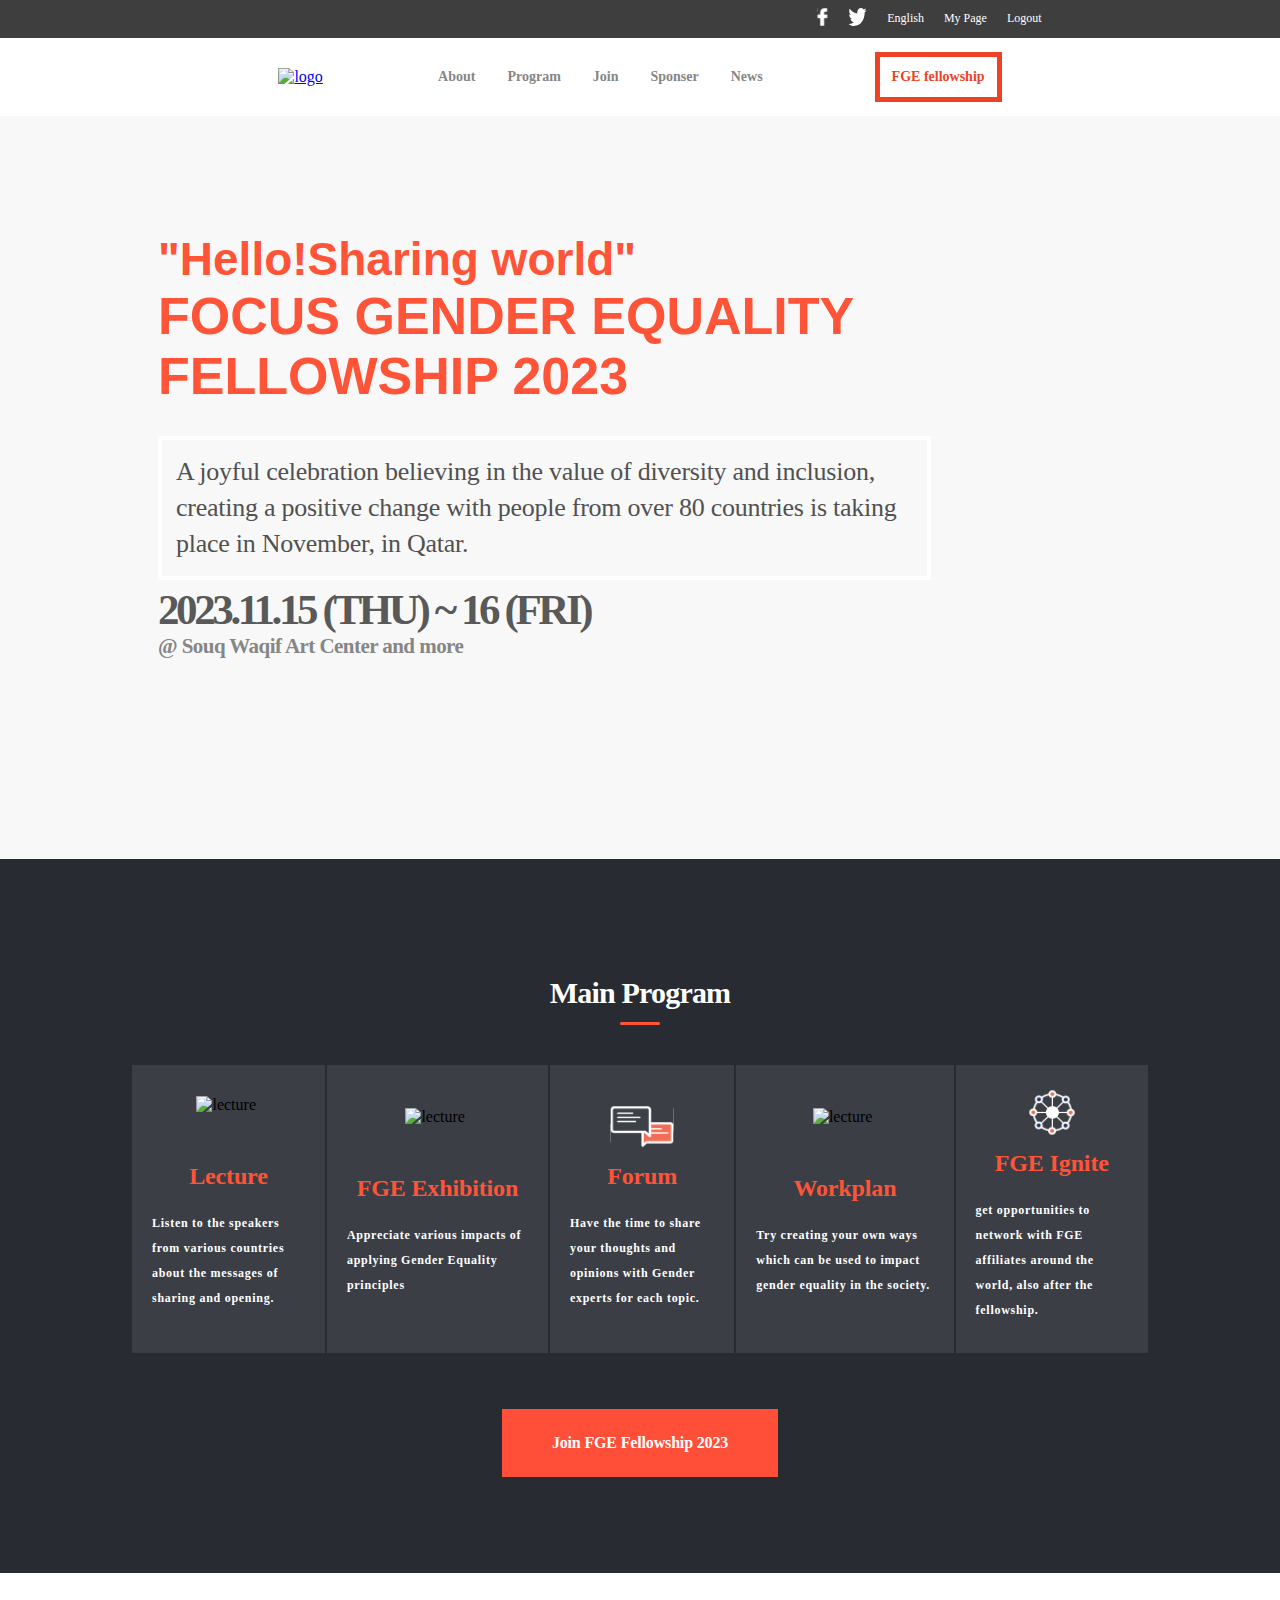
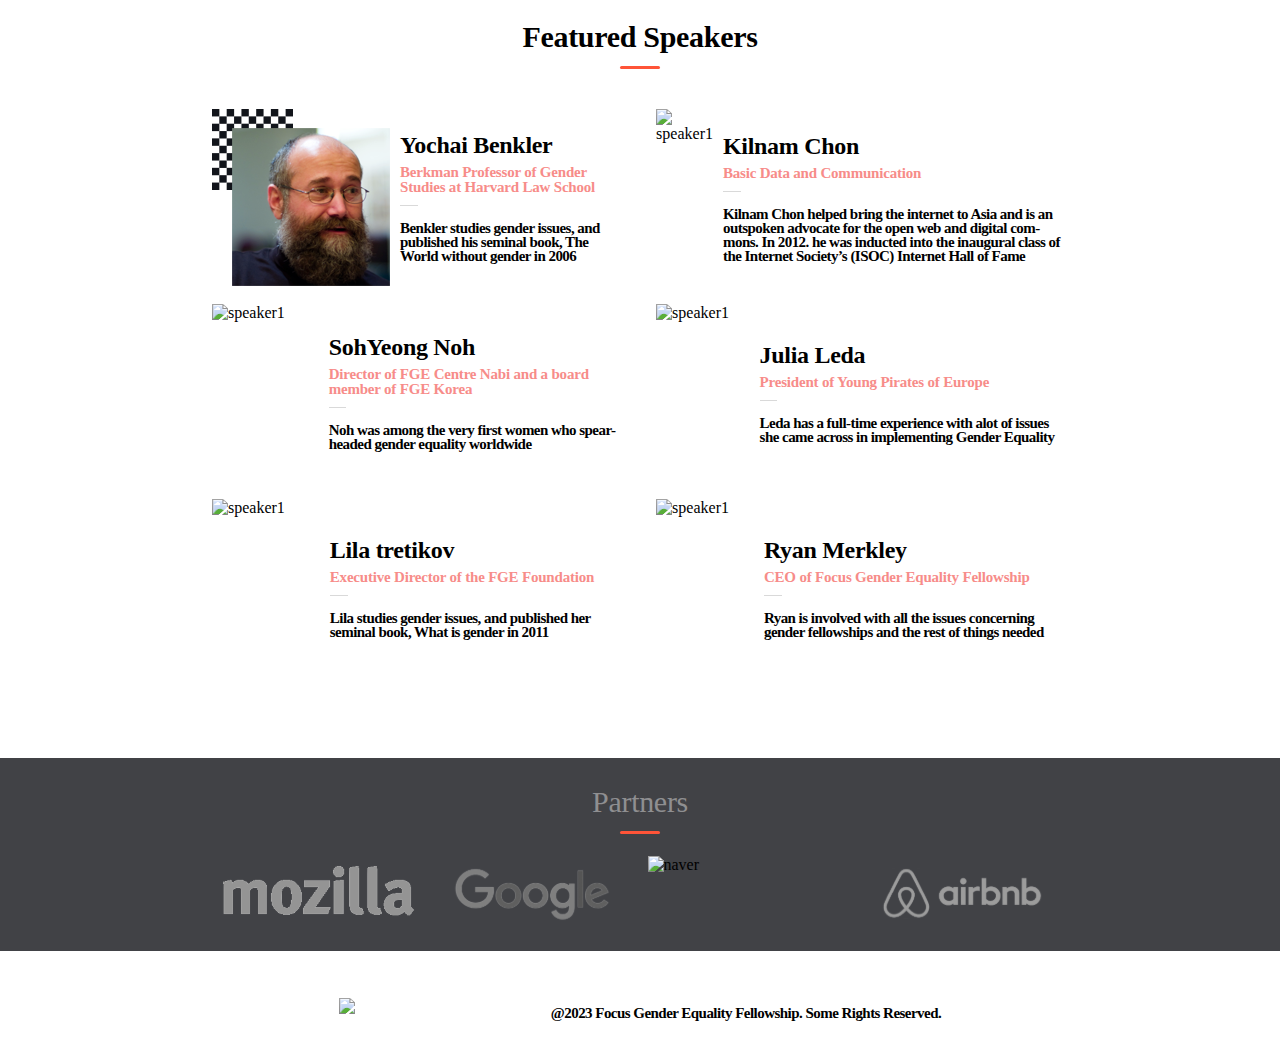
==== home.html @ 181e374b "Update home.html" ====
<!DOCTYPE html>
<html lang="en">
<head>
    <meta charset="UTF-8">
    <meta name="viewport" content="width=device-width, initial-scale=1.0">
    <link rel="stylesheet" href="home.css">
    <link rel="stylesheet" href="https://cdnjs.cloudflare.com/ajax/libs/font-awesome/6.4.0/css/all.min.css"/>
    <title>Focus gender equality fellowship</title>
</head>
<body>
    <header>
    <nav class="head">
        <i class="fa fa-bars" id="open_menu" aria-hidden="true"></i>
      <img src="./Features/images/project-logo.png" alt="logo" class="logo">
    </nav>
    <ul class="mobile-nav">
        <i class="fa fa-times" id="close_menu" aria-hidden="true"></i>
        <li class="menu-items"><a href="about.html">About</a></li>
        <li class="menu-items"><a href="#">Program</a></li>
        <li class="menu-items"><a href="#">Join</a></li>
        <li class="menu-items"><a href="#">Sponser</a></li>
        <li class="menu-items"><a href="#">News</a></li>
    </ul>
    </header>
    <section id="desktop-header">
      <div class="desktop-head">
    <ul class="top-bar">
        <li class="facebook"><a href="#"><img alt="facebook-icon" src="./Features/images/facebook-icon.svg"></a></li>
        <li class="twitter"><a href="#"><img alt="twitter-icon" src="./Features/images/twitter.svg"></a></li>
        <li class="top-word"><a href="#">English</a></li>
        <li class="top-word"><a href="#">My Page</a></li>
        <li class="top-word"><a href="#">Logout</a></li>
    </ul>
      </div>
      <div class="desktop-nav">
        <a href="home.html"><img src="./Features/images/project-logo.png" alt="logo" class="logo"></a>
        <div class="nav-flex">
        <ul class="top-nav">
        <li class="nav-items"><a href="about.html">About</a></li>
        <li class="nav-items"><a href="#">Program</a></li>
        <li class="nav-items"><a href="#">Join</a></li>
        <li class="nav-items"><a href="#">Sponser</a></li>
        <li class="nav-items"><a href="#">News</a></li> 
        </ul>
        <p class="FGE">FGE fellowship</p>
        </div>
      </div>
    </section>
    <section class="home">
     <div class="grid1">
       <div><h2>"Hello!Sharing world"</h2>
       <h1>FOCUS GENDER EQUALITY FELLOWSHIP 2023</h1>
       </div>
       <p class="message">A joyful celebration believing in the value of diversity and inclusion, creating a positive change with people from over 80 countries is taking place in November, in Qatar.</p>
       <div>
       <h3>2023.11.15 (THU) ~ 16 (FRI)</h3>
       <p class="location">@ Souq Waqif Art Center and more</p>
       </div>
     </div>
    </section>
    <section class="program">
     <div class="h4">
      <h4>Main Program</h4>
      <div class="h4bottom"></div> 
     </div> 
      <div class="grid2">
      <div class="prog1">
        <img alt="lecture" src="./Features/images/program_icon_01 1.svg" class="imagexxl">
        <p class="word">Lecture</p>
        <p class="wordnote">Listen to the speakers from various countries about the messages of sharing and opening.</p>
      </div>
      <div class="prog1">
        <img alt="lecture" src="./Features/images/program_icon_02 1.svg" class="imagexxl">
        <p class="word">FGE Exhibition</p>
        <p class="wordnote">Appreciate various impacts of applying Gender Equality principles</p>
      </div>
      <div class="prog1">
        <img alt="lecture" src="./Features/images/program_icon_03 1.svg" class="imagexxl">
        <p class="word">Forum</p>
        <p class="wordnote">Have the time to share your thoughts and opinions with Gender experts for each topic.</p>
      </div>
      <div class="prog1">
        <img alt="lecture" src="./Features/images/program_icon_04 1.svg" class="imagexxl">
        <p class="word">Workplan</p>
        <p class="wordnote">Try creating your own ways which can be used to impact gender equality in the society.</p>
      </div>
      <div class="prog1">
        <img alt="lecture" src="./Features/images/program_icon_05 1.svg" class="imagexxl">
        <p class="word">FGE Ignite</p>
        <p class="wordnote">get opportunities to network with FGE affiliates around the world, also after the fellowship.</p>
      </div>
      </div>
      <div>
        <p class="join">Join FGE Fellowship 2023</p>
      </div>
    </section>
    <section class="speakers">
       <div class="h4">
         <h5>Featured Speakers</h5>
         <div class="h4bottom"></div> 
        </div>
        <!-- followig div will contain the dynamic projects list that is displayed with JS -->
        <div class="grid3">   
    </section>
  <footer>
    <div class="partners">
       <div class="h4">
          <p class="pship">Partners</p>
            <div class="h4bottom"></div> 
           </div>
       <div class="lespartners">
        <img alt="mozilla" src="./Features/images/mozilla 1.svg" class="imagex">
        <img alt="google" src="./Features/images/googlekorea 1.svg" class="imagex">
        <img alt="naver" src="./Features/images/naver 1.svg" class="imagex">
        <img alt="airbnb" src="./Features/images/airbnb 1.svg" class="imagex">
       </div>

    </div>
    <div class="words">
        <img src="./Features/images/project-logo.png" class="logo">
        <p class="Sabout">@2023 Focus Gender Equality Fellowship. Some Rights Reserved.</p>
    </div>
  </footer>
  <script src="speakers.js"></script>
  <script src="mobilemenu.js"></script>
</body>
</html>
---- home.css ----
/* mobile version */
body {
  margin: 0;
  padding: 0;
  width: 116%;
}

.head {
  display: flex;
  gap: 1.313rem;
  background-color: white;
  justify-content: center;
  padding-bottom: 0.5rem;
  padding-top: 0.5rem;
}

#open_menu {
  display: flex;
  justify-content: flex-start;
  color: #868686;
  font-size: 30px;
  cursor: pointer;
  padding-right: 98%;
  position: absolute;
  padding-left: 1%;
}

.logo {
  width: 12em;
}

.mobile-nav {
  display: flex;
  visibility: hidden;
  flex-direction: column;
  gap: 24px;
  position: fixed;
  left: 0;
  top: 0;
  width: 100%;
  background-color: #fff;
  height: 100vh;
  z-index: 1;
  margin: 0;
  justify-content: flex-start;
}

#close_menu {
  display: flex;
  font-size: 28px;
  color: #67798e;
  justify-content: flex-end;
  padding-right: 20%;
  cursor: pointer;
  padding-top: 4%;
}

#close_menu :hover {
  opacity: 0.5;
  transition: all 0.6s;
}

.menu-items {
  /* stylelint-disable-next-line font-family-no-missing-generic-family-keyword */
  font-family: Lato;
  font-weight: 800;
  list-style: none;
  font-size: 28px;
  padding-left: 0;
}

.menu-items a {
  text-decoration: none;
  color: #868686;
}

.menu-items a:hover {
  color: #f07f7e;
  transition: all 0.6s;
}

.desktop-head {
  display: none;
}

.desktop-nav {
  display: none;
}

.home {
  background-color: #f8f8f8;
  padding-bottom: 70px;
}

.grid1 {
  display: grid;
  grid-template-columns: auto;
  grid-template-rows: auto auto auto;
  padding: 6.125rem 1.063rem 2rem 1.063rem;
  gap: 30px;
}

h1 {
  margin: 0;
  color: #ff5438;
  font-family: 'Lato', sans-serif;
  font-size: 32px;
}

h2 {
  margin: 0;
  color: #ff5438;
  font-family: 'Lato', sans-serif;
}

.message {
  margin: 0;
  color: #515151;
  font-size: 12px;
  /* stylelint-disable-next-line font-family-no-missing-generic-family-keyword */
  font-family: Lato;
  line-height: 17px;
  letter-spacing: -0.12px;
  border: 4px solid #fff;
  padding: 14px;
}

h3 {
  margin: 0;
  color: #595959;
  font-size: 25px;
  /* stylelint-disable-next-line font-family-no-missing-generic-family-keyword */
  font-family: Gothic A1;
  font-weight: 900;
  line-height: 0px;
  letter-spacing: -1.6px;
}

.location {
  color: #868686;
  /* stylelint-disable-next-line font-family-no-missing-generic-family-keyword */
  font-family: Gothic A1;
  font-weight: 700;
  line-height: 2px;
  letter-spacing: -0.26px;
  padding-top: 14px;
}

.program {
  display: flex;
  flex-direction: column;
  justify-content: center;
  align-items: center;
  background-color: #282b32;
  padding-bottom: 20px;
}

.h4 {
  display: flex;
  flex-direction: column;
  justify-content: center;
  align-items: center;
  gap: 15px;
  padding-bottom: 0;
}

h4 {
  color: #fff;
  font-size: 20px;
  /* stylelint-disable-next-line font-family-no-missing-generic-family-keyword */
  font-family: Lato;
  line-height: 28px;
  letter-spacing: -0.8px;
  margin-bottom: 0;
}

.h4bottom {
  background-color: #ff5438;
  width: 40px;
  height: 3px;
  margin-top: 0;
  border-radius: 8px;
}

.grid2 {
  display: grid;
  grid-template-columns: auto;
  grid-template-rows: auto auto auto auto auto;
  gap: 2px;
  padding: 2.5rem 0.75rem 2.5rem 0.75rem;
}

.prog1 {
  display: flex;
  gap: 10px;
  background-color: #3b3e45;
  padding-right: 8px;
  padding-left: 8px;
}

.imagexxl {
  width: 57.085px;
  height: 51.733px;
}

.word {
  color: #ff5438;
  font-size: 14.271px;
  /* stylelint-disable-next-line font-family-no-missing-generic-family-keyword */
  font-family: Lato;
  font-weight: 700;
  line-height: 24.975px;
  letter-spacing: -0.143px;
}

.wordnote {
  color: #fff;
  font-size: 10.703px;
  /* stylelint-disable-next-line font-family-no-missing-generic-family-keyword */
  font-family: Lato;
  font-weight: 700;
  line-height: 22.299px;
  letter-spacing: 0.642px;
}

.join {
  color: #fff;
  font-size: 16px;
  /* stylelint-disable-next-line font-family-no-missing-generic-family-keyword */
  font-family: Lato;
  font-weight: 900;
  line-height: 28px;
  letter-spacing: -0.16px;
  background-color: #ff4f38;
  padding: 20px 50px;
}

/* Dynamic section */
.speakers {
  display: flex;
  flex-direction: column;
  justify-content: center;
  align-items: center;
  background-color: #fff;
  padding-bottom: 2.625rem;
}

h5 {
  color: #000;
  font-size: 20px;
  /* stylelint-disable-next-line font-family-no-missing-generic-family-keyword */
  font-family: Lato;
  line-height: 28px;
  letter-spacing: -1px;
  margin-bottom: 0;
}

.grid3 {
  display: grid;
  grid-template-columns: auto;
  grid-template-rows: auto auto auto auto auto auto;
  gap: 18px;
  padding: 2.5rem 0.75rem 2.5rem 0.75rem;
}

.speaker {
  display: flex;
  flex-direction: row;
  gap: 10px;
  background-color: #fff;
  padding-right: 8px;
  padding-left: 8px;
  align-items: center;
  justify-content: center;
}

.image {
  width: 6.688rem;
  height: 6.65rem;
}

.Sname {
  color: #000;
  font-size: 15px;
  /* stylelint-disable-next-line font-family-no-missing-generic-family-keyword */
  font-family: Lato;
  font-weight: 700;
  letter-spacing: -0.3px;
  margin-bottom: 6px;
  margin-top: 0;
}

h6 {
  color: #f78c89;
  font-size: 10px;
  /* stylelint-disable-next-line font-family-no-missing-generic-family-keyword */
  font-family: Lato;
  font-weight: 700;
  line-height: 14.943px;
  letter-spacing: -0.2px;
  margin-top: 0;
  margin-bottom: 4px;
}

.smallbar {
  margin-top: 0;
  width: 17.789px;
  height: 1.423px;
  background-color: #d9d9d9;
}

.Sabout {
  color: #000;
  font-size: 9px;
  /* stylelint-disable-next-line font-family-no-missing-generic-family-keyword */
  font-family: Lato;
  font-weight: 700;
  line-height: 14px;
  letter-spacing: -0.54px;
}

.partners {
  display: grid;
  grid-template-columns: auto;
  grid-template-rows: auto auto;
  background-color: #414246;
  padding-bottom: 20px;
  gap: 2px;
}

.pship {
  color: #8f8f91;
  font-size: 28px;
  /* stylelint-disable-next-line font-family-no-missing-generic-family-keyword */
  font-family: Lato;
  line-height: 28px;
  letter-spacing: -0.3px;
  margin-bottom: 0;
}

.lespartners {
  display: flex;
  gap: 15px;
  margin-top: 0;
  padding-left: 12px;
  padding-right: 12px;
  justify-content: center;
  align-items: center;
}

.imagex {
  width: 5.688rem;
  height: 5.65rem;
}

.words {
  display: flex;
  gap: 20px;
  padding: 2.5rem 0.75rem;
  justify-content: center;
  align-items: center;
}

/* desktop version */
@media screen and (min-width: 768px) {
  body {
    width: 100%;
    overflow-x: hidden;
  }

  #desktop-header {
    background-color: #fff;
  }

  .head {
    display: none;
  }

  .desktop-head {
    display: flex;
    justify-content: flex-end;
    background: #3e3e3e;
  }

  .top-bar {
    list-style: none;
    display: flex;
    gap: 20px;
    padding-right: 18%;
    margin: 8px;
  }

  .top-word a {
    text-decoration: none;
    color: #fff;
    font-size: 12px;
    /* stylelint-disable-next-line font-family-no-missing-generic-family-keyword */
    font-family: Lato;
  }

  .desktop-nav {
    display: grid;
    grid-template-columns: auto auto;
    grid-template-rows: auto;
    padding: 0;
    gap: 9%;
    align-items: center;
    justify-content: center;
  }

  .nav-flex {
    display: flex;
    justify-content: center;
    align-items: center;
    gap: 0;
  }

  .top-nav {
    display: flex;
    gap: 32px;
    align-items: center;
    justify-content: center;
    padding: 0;
  }

  .nav-items {
    /* stylelint-disable-next-line font-family-no-missing-generic-family-keyword */
    font-family: Lato;
    font-weight: 800;
    list-style: none;
    font-size: 14px;
  }

  .nav-items a {
    text-decoration: none;
    color: #868686;
  }

  .nav-items a:hover {
    color: #f07f7e;
    transition: all 0.6s;
  }

  .FGE {
    color: #ec4327;
    /* stylelint-disable-next-line font-family-no-missing-generic-family-keyword */
    font-family: Lato;
    font-weight: 800;
    font-size: 14px;
    list-style: none;
    border: 5px solid #ec4327;
    padding: 12px;
    margin-left: 7rem;
  }

  .grid1 {
    padding: 7.25rem 21.813rem 7.563rem 9.875rem;
  }

  h2 {
    font-size: 46px;
  }

  h1 {
    font-size: 52px;
  }

  .message {
    font-size: 26px;
    line-height: 36.111px;
    letter-spacing: -0.255px;
  }

  h3 {
    letter-spacing: -3.399px;
    font-size: 43px;
  }

  .location {
    letter-spacing: -0.552px;
    font-size: 21px;
  }

  .program {
    padding: 80px 120px;
  }

  h4 {
    font-size: 30px;
  }

  .grid2 {
    display: grid;
    grid-template-columns: auto auto auto auto auto;
    grid-template-rows: auto;
    gap: 2px;
    padding: 2.5rem 0.75rem;
  }

  .prog1 {
    display: flex;
    flex-direction: column;
    justify-content: center;
    align-items: center;
    padding: 18px 20px;
  }

  .imagexxl {
    width: 64px;
    height: 58px;
  }

  .word {
    font-size: 24px;
    margin: 0;
  }

  .wordnote {
    font-size: 12px;
    line-height: 25px;
    letter-spacing: 0.72px;
  }

  h5 {
    color: #000;
    font-size: 30px;
    /* stylelint-disable-next-line font-family-no-missing-generic-family-keyword */
    font-family: Lato;
    line-height: 28px;
    letter-spacing: -0.3px;
  }

  .speakers {
    
  }

  .grid3 {
    display: grid;
    grid-template-columns: auto auto;
    grid-template-rows: auto auto auto;
    gap: 18px;
    padding: 2.5rem 12.75rem 2.5rem 12.75rem;
    align-items: center;
    justify-content: center;
  }

  .image {
    width: 178px;
    height: 177px;
  }

  .Sname {
    font-size: 24px;
  }

  h6 {
    font-size: 15px;
    padding-bottom: 10px;
    margin-top: 2px;
    margin-bottom: 0;
  }

  .Sabout {
    font-size: 15px;
    margin-top: 15px;
    margin-bottom: 0;
  }

  .pship {
    font-size: 30px;
  }

  .lespartners {
    padding-top: 20px;
  }

  .imagex {
    width: 200px;
    height: 75px;
  }
















































}
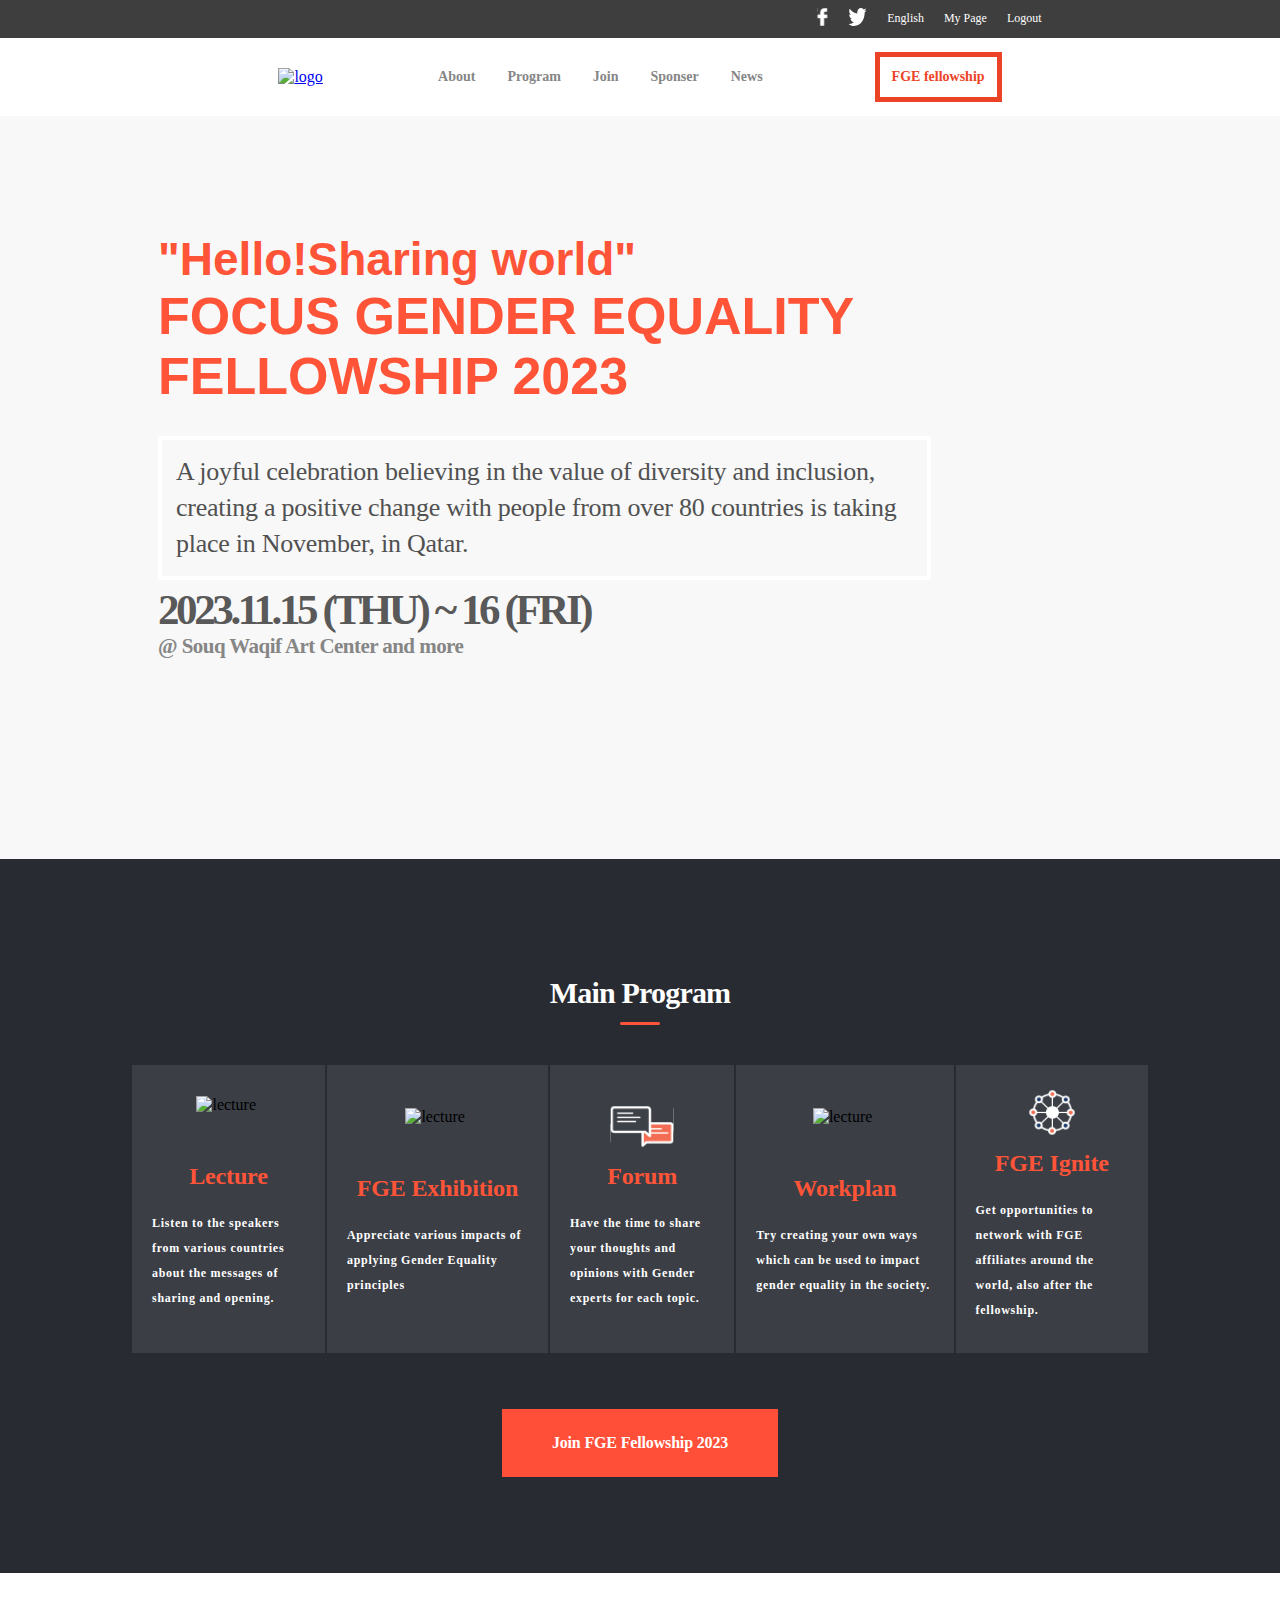
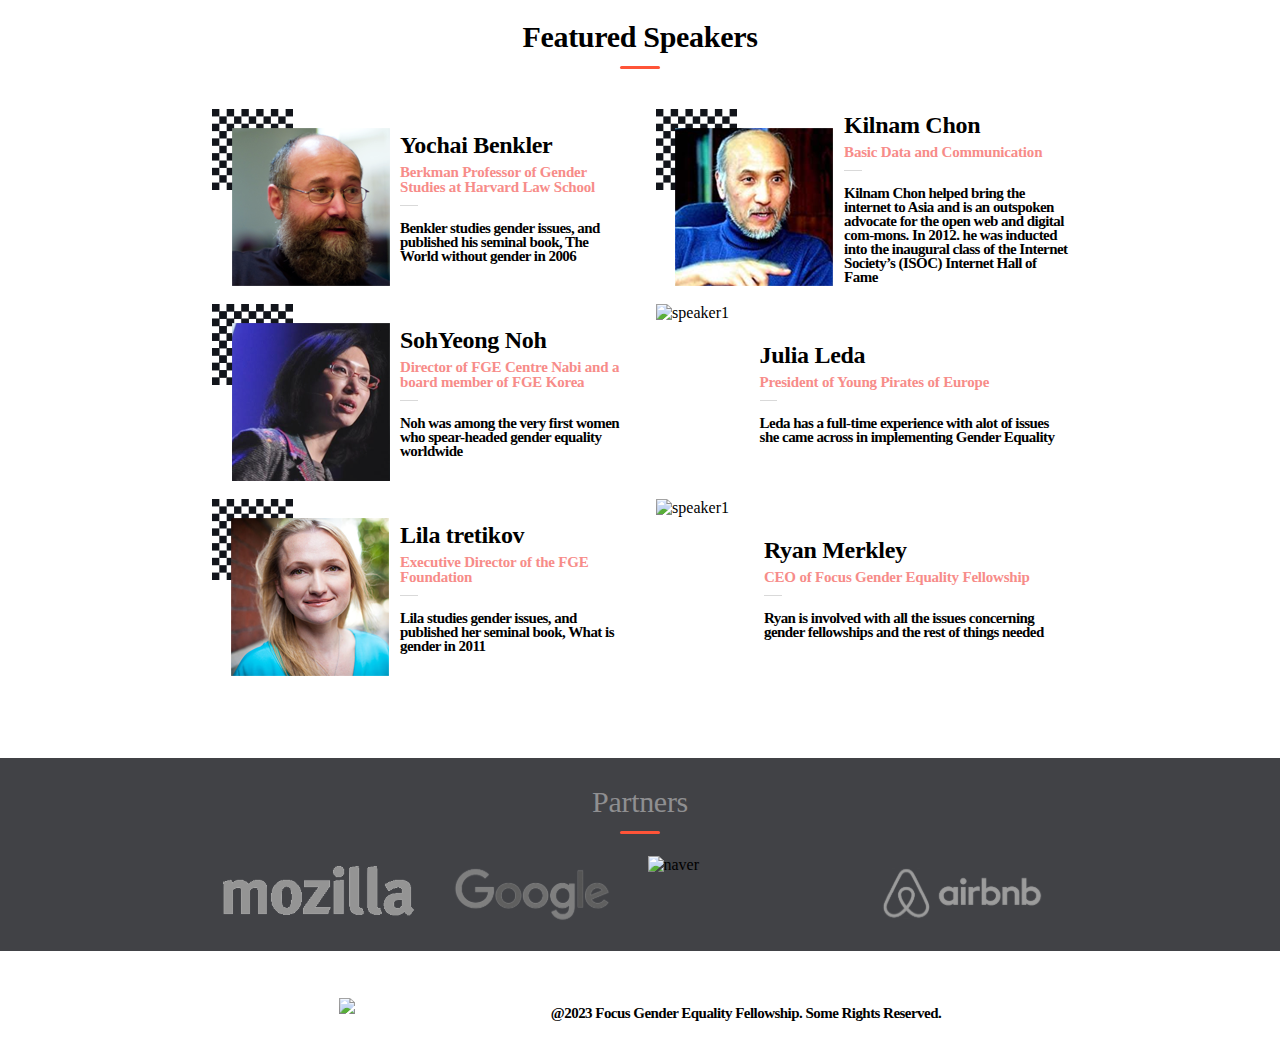
==== commit 06b874eb: "Update home.html" ====
--- a/home.html
+++ b/home.html
@@ -87,7 +87,7 @@
       <div class="prog1">
         <img alt="lecture" src="./Features/images/program_icon_05 1.svg" class="imagexxl">
         <p class="word">FGE Ignite</p>
-        <p class="wordnote">get opportunities to network with FGE affiliates around the world, also after the fellowship.</p>
+        <p class="wordnote">Get opportunities to network with FGE affiliates around the world, also after the fellowship.</p>
       </div>
       </div>
       <div>
